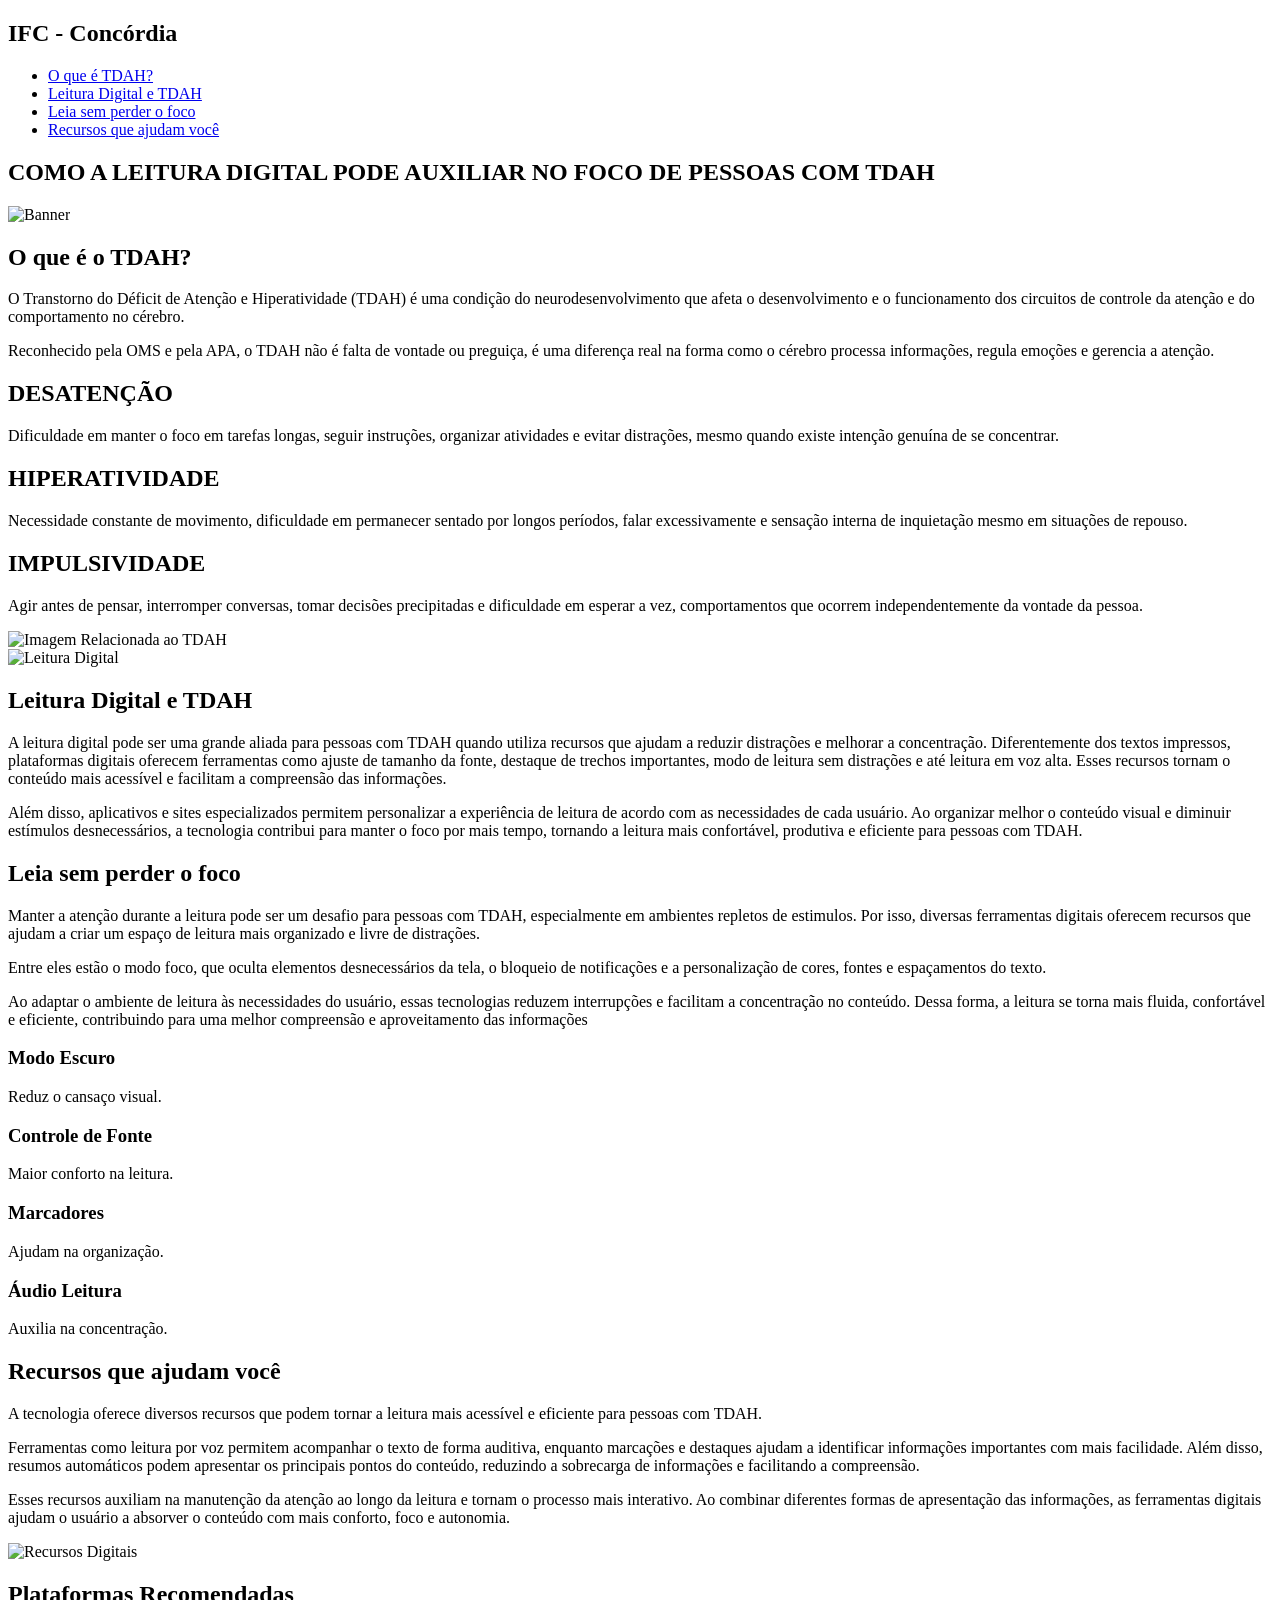
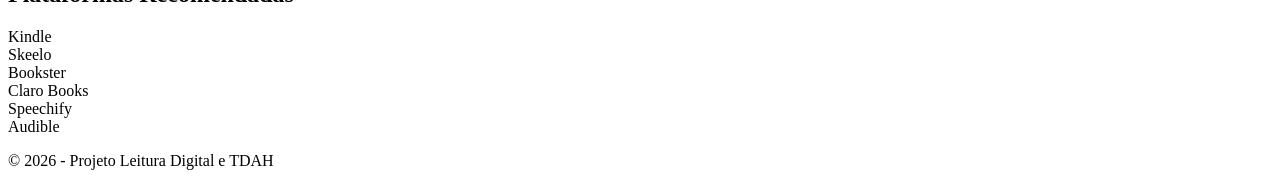
==== index.html @ 6177da51 "Parte de HTML" ====
<!DOCTYPE html>
<html lang="pt-br">
<head>
    <meta charset="UTF-8">
    <meta name="viewport" content="width=device-width, initial-scale=1.0">
    <title>Projeto Integrador</title>
</head>
<body>
    
    <header>
        <nav class="navbar">
            <h2>IFC - Concórdia</h2>

            <ul>
                <li><a href="#tdah">O que é TDAH?</a></li>
                <li><a href="#leitura">Leitura Digital e TDAH</a></li>
                <li><a href="#foco">Leia sem perder o foco</a></li>
                <li><a href="#recursos">Recursos que ajudam você</a></li>
            </ul>
        </nav>
    </header>

    <section class="hero">
        <div class="hero-text">
            <h1>
                COMO A LEITURA DIGITAL
                PODE AUXILIAR NO FOCO DE
                PESSOAS COM TDAH
            </h1>
        </div>

        <div class="Imagem-Banner">
            <img src="./imagens/banner.png" alt="Banner">
        </div>
    </section>

    <section id="tdah" class="section">
        <div class="content">
            <h2>O que é o TDAH?</h2>

            <p>
            O Transtorno do Déficit de Atenção e Hiperatividade (TDAH)
            é uma condição do neurodesenvolvimento que afeta o
            desenvolvimento e o funcionamento dos circuitos de controle
            da atenção e do comportamento no cérebro.
            </p>

            <p>
            Reconhecido pela OMS e pela APA, o TDAH não é falta de vontade ou
            preguiça, é uma diferença real na forma como o cérebro processa
            informações, regula emoções e gerencia a atenção.
            </p>
        </div>

        <section nucleos-sintomaticos>
            <h2>DESATENÇÃO</h2>
            <p>
            Dificuldade em manter o foco em
            tarefas longas, seguir instruções,
            organizar atividades e evitar
            distrações, mesmo quando existe
            intenção genuína de se concentrar.
            </p>

            <h2>HIPERATIVIDADE</h2>
            <p>
            Necessidade constante de
            movimento, dificuldade em
            permanecer sentado por longos
            períodos, falar excessivamente e
            sensação interna de inquietação
            mesmo em situações de repouso.
            </p>

            <h2>IMPULSIVIDADE</h2>
            <p>
            Agir antes de pensar, interromper
            conversas, tomar decisões
            precipitadas e dificuldade em
            esperar a vez, comportamentos
            que ocorrem independentemente
            da vontade da pessoa.
            </p>

        </section>

        <img src="./imagens/tdah.jpg" alt="Imagem Relacionada ao TDAH">
    </section>

    <section id="leitura" class="section blue">
        <img src="./imagens/Leitura_digital.jpg" alt="Leitura Digital">

        <div class="content">
            <h2>Leitura Digital e TDAH</h2>

            <p>
                A leitura digital pode ser uma grande aliada para pessoas
                com TDAH quando utiliza recursos que ajudam a reduzir
                distrações e melhorar a concentração. Diferentemente dos
                textos impressos, plataformas digitais oferecem ferramentas
                como ajuste de tamanho da fonte, destaque de trechos
                importantes, modo de leitura sem distrações e até leitura em
                voz alta. Esses recursos tornam o conteúdo mais acessível e
                facilitam a compreensão das informações.
            </p>
            <p>
                Além disso, aplicativos e sites especializados permitem
                personalizar a experiência de leitura de acordo com as
                necessidades de cada usuário. Ao organizar melhor o
                conteúdo visual e diminuir estímulos desnecessários, a
                tecnologia contribui para manter o foco por mais tempo,
                tornando a leitura mais confortável, produtiva e eficiente
                para pessoas com TDAH.
            </p>

        </div>
    </section>

    <section id="foco" class="section">
        <div class="content full">
            <h2>Leia sem perder o foco</h2>

             <p>Manter a atenção durante a leitura pode ser um desafio para pessoas
            com TDAH, especialmente em ambientes repletos de estimulos. Por isso,
            diversas ferramentas digitais oferecem recursos que ajudam a criar um
            espaço de leitura mais organizado e livre de distrações.
             <p>
            Entre eles estão o modo foco, que oculta elementos desnecessários da tela,
            o bloqueio de notificações e a personalização de cores, fontes e
            espaçamentos do texto.
            </p> 
            <p>
            Ao adaptar o ambiente de leitura às necessidades do usuário, essas
            tecnologias reduzem interrupções e facilitam a concentração no conteúdo.
            Dessa forma, a leitura se torna mais fluida, confortável e eficiente,
            contribuindo para uma melhor compreensão e aproveitamento das informações</p>

            <div class="cards">
                <div class="card">
                    <h3>Modo Escuro</h3>
                    <p>Reduz o cansaço visual.</p>
                </div>

                <div class="card">
                    <h3>Controle de Fonte</h3>
                    <p>Maior conforto na leitura.</p>
                </div>

                <div class="card">
                    <h3>Marcadores</h3>
                    <p>Ajudam na organização.</p>
                </div>

                <div class="card">
                    <h3>Áudio Leitura</h3>
                    <p>Auxilia na concentração.</p>
                </div>
            </div>
        </div>
    </section>

    <section id="recursos" class="section blue">
        <div class="content">
            <h2>Recursos que ajudam você</h2>
            <p>
            A tecnologia oferece diversos recursos que podem tornar a
            leitura mais acessível e eficiente para pessoas com TDAH.
            </p>
            <p>
            Ferramentas como leitura por voz permitem acompanhar o texto
            de forma auditiva, enquanto marcações e destaques ajudam a
            identificar informações importantes com mais facilidade.
            Além disso, resumos automáticos podem apresentar os principais
            pontos do conteúdo, reduzindo a sobrecarga de informações e
            facilitando a compreensão.
            </p> 
            <p>
            Esses recursos auxiliam na manutenção da atenção ao longo da
            leitura e tornam o processo mais interativo. Ao combinar diferentes
            formas de apresentação das informações, as ferramentas digitais
            ajudam o usuário a absorver o conteúdo com mais conforto, foco
            e autonomia.
            </p>
        </div>

        <img src=" " alt="Recursos Digitais">
    </section>

    <section class="platforms">
        <h2>Plataformas Recomendadas</h2>

        <div class="platform-grid">
            <div class="platform">Kindle</div>
            <div class="platform">Skeelo</div>
            <div class="platform">Bookster</div>
            <div class="platform">Claro Books</div>
            <div class="platform">Speechify</div>
            <div class="platform">Audible</div>
        </div>
    </section>

    <footer>
        <p>© 2026 - Projeto Leitura Digital e TDAH</p>
    </footer>

</body>
</html>
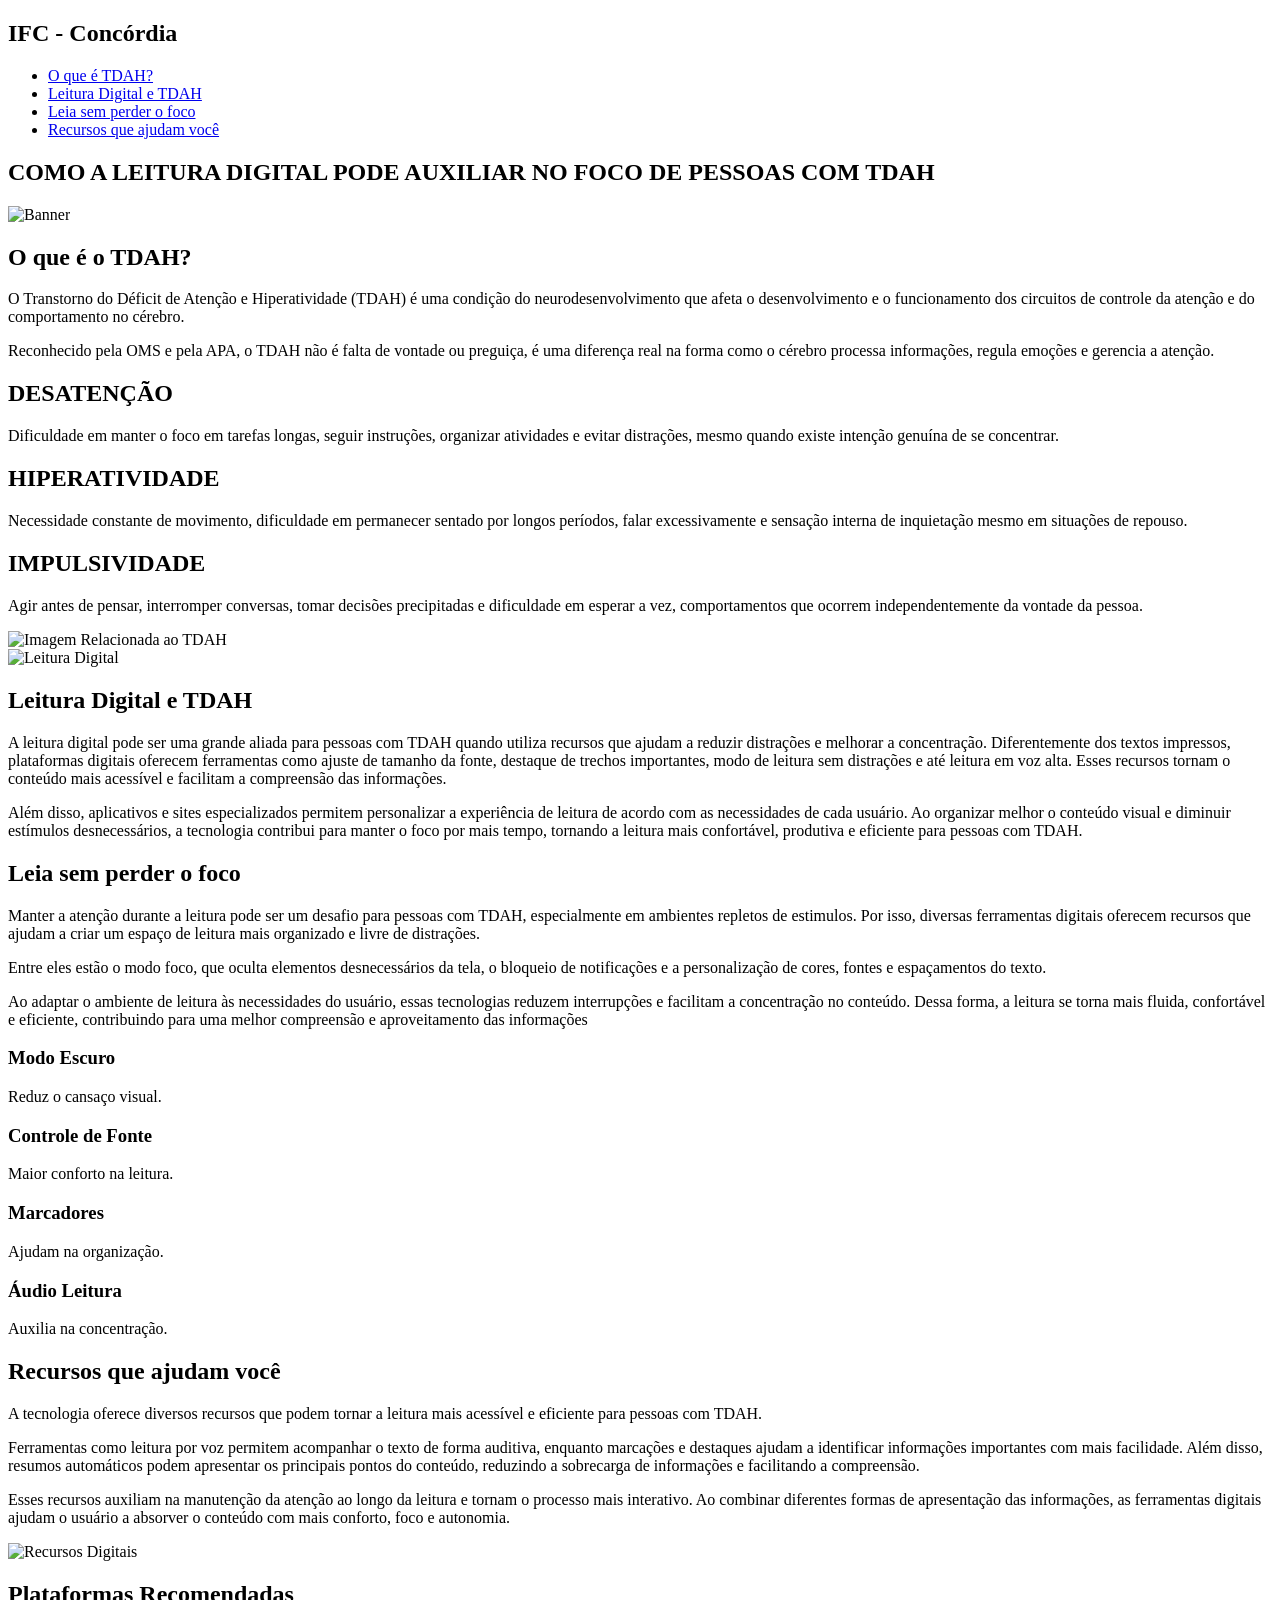
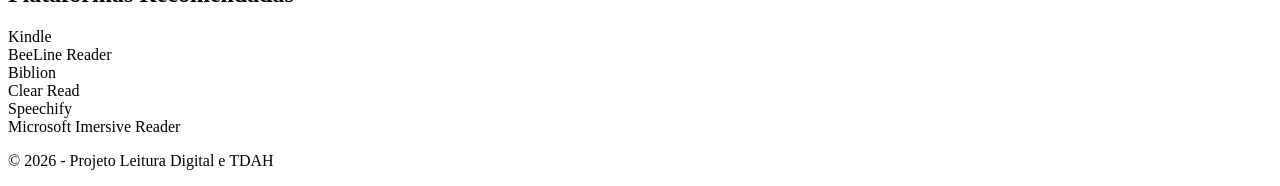
==== commit a22fa6f1: "Mudanças no index" ====
--- a/index.html
+++ b/index.html
@@ -191,11 +191,11 @@
 
         <div class="platform-grid">
             <div class="platform">Kindle</div>
-            <div class="platform">Skeelo</div>
-            <div class="platform">Bookster</div>
-            <div class="platform">Claro Books</div>
+            <div class="platform">BeeLine Reader</div>
+            <div class="platform">Biblion</div>
+            <div class="platform">Clear Read</div>
             <div class="platform">Speechify</div>
-            <div class="platform">Audible</div>
+            <div class="platform">Microsoft Imersive Reader</div>
         </div>
     </section>
 
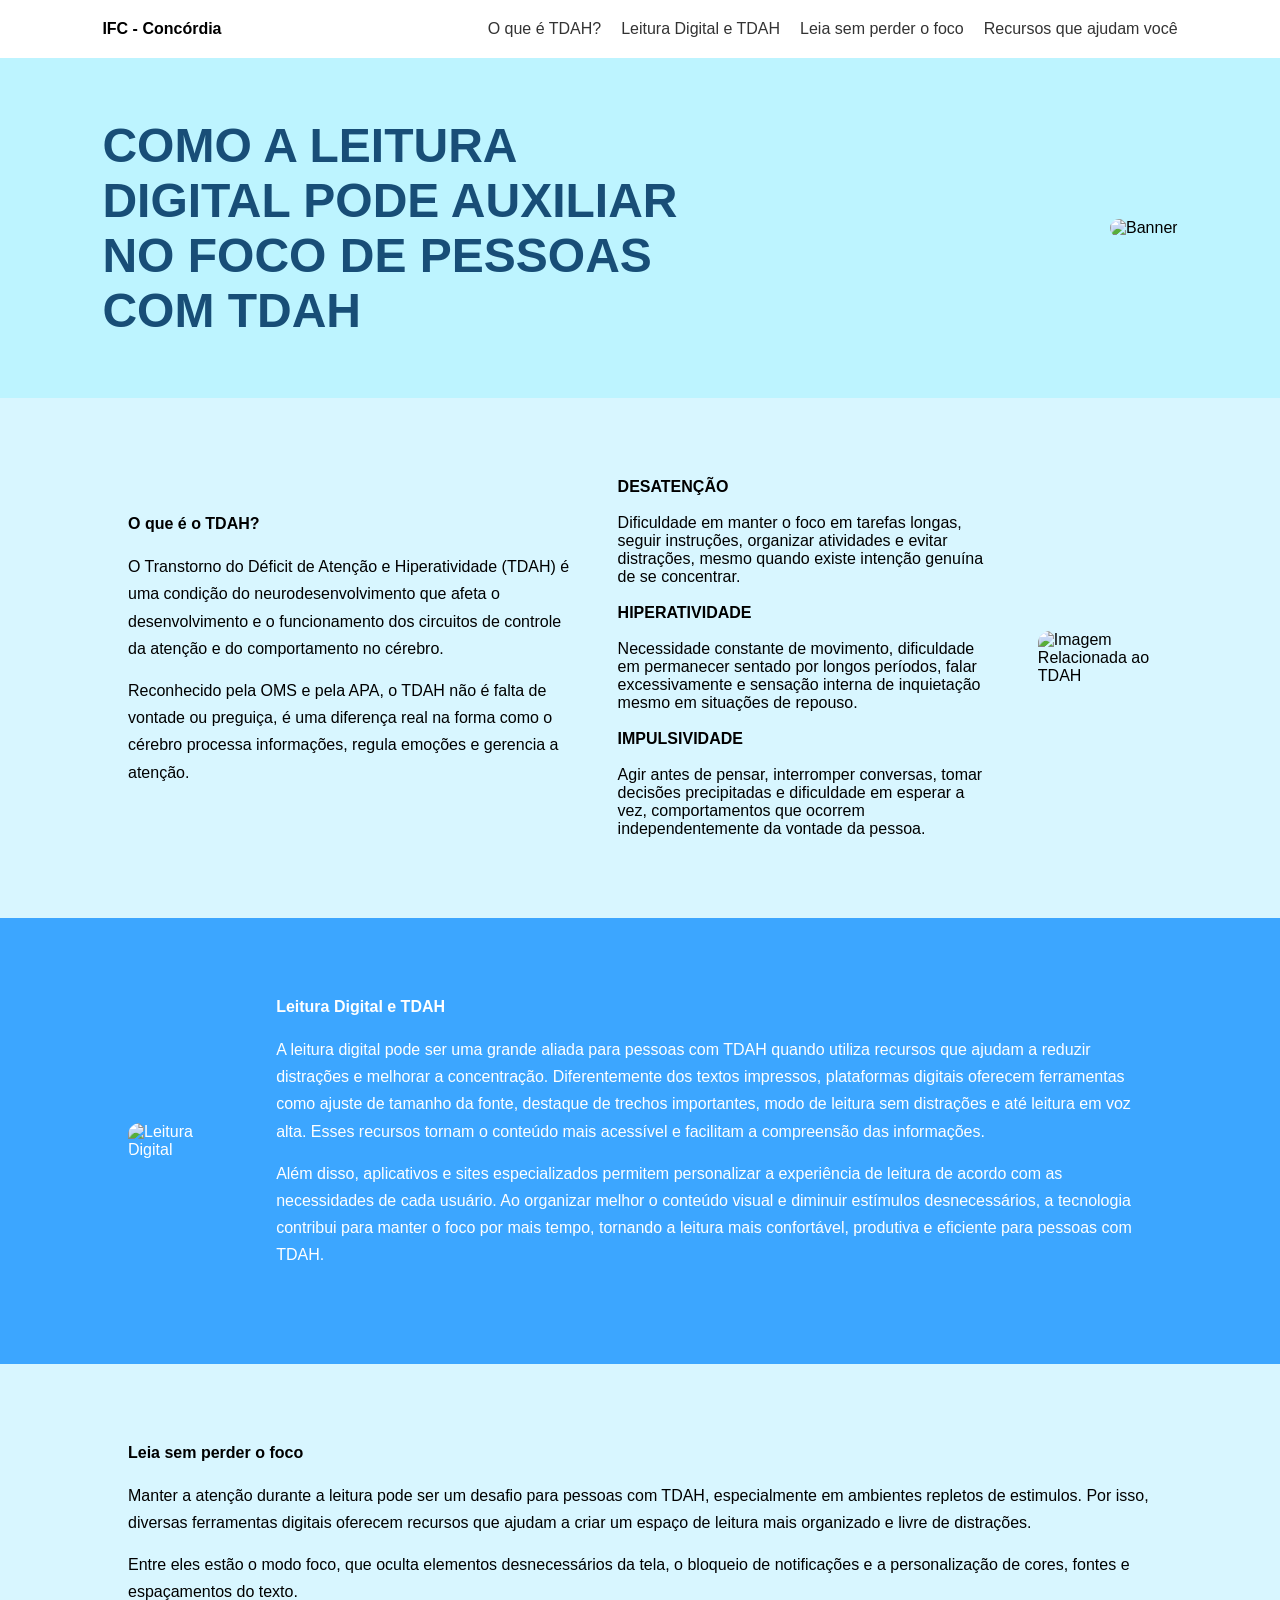
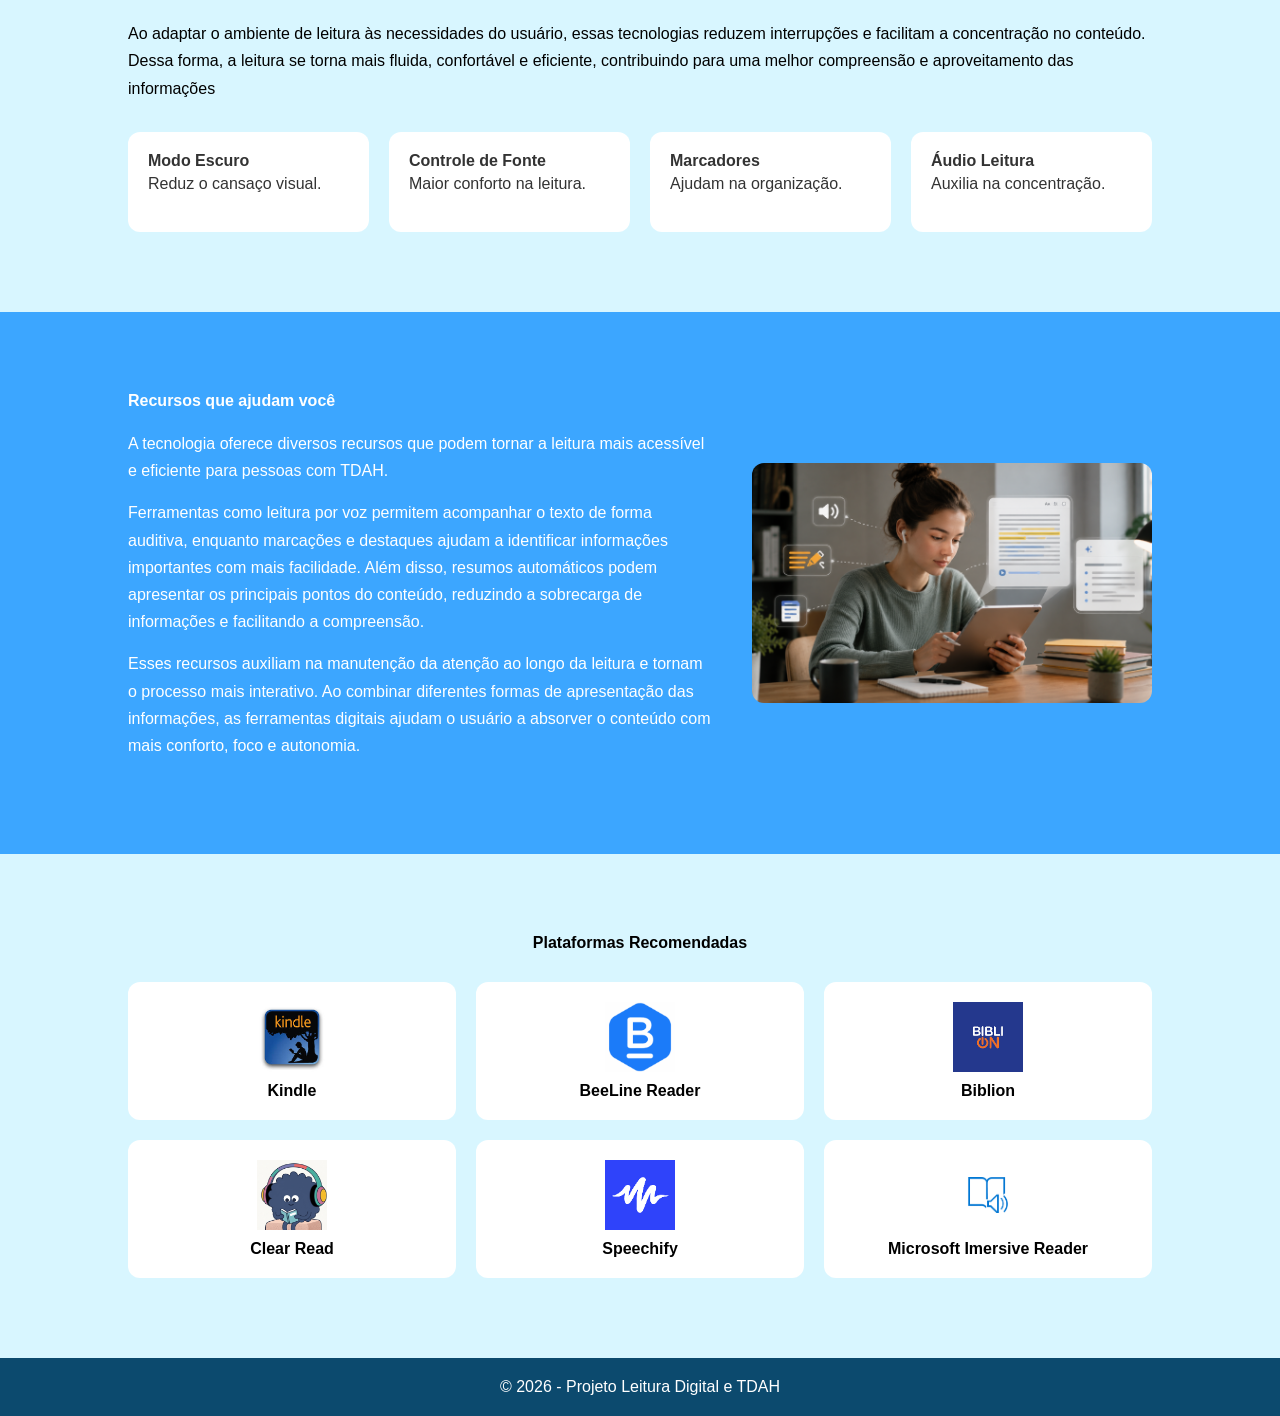
==== commit 66b25e4c: "CSS quase completo Criei e modifiquei os códigos no CSS" ====
--- a/index.html
+++ b/index.html
@@ -4,6 +4,8 @@
     <meta charset="UTF-8">
     <meta name="viewport" content="width=device-width, initial-scale=1.0">
     <title>Projeto Integrador</title>
+    <link rel="stylesheet" href="CSS/style.css">
+
 </head>
 <body>
     
@@ -54,6 +56,7 @@
 
         <section nucleos-sintomaticos>
             <h2>DESATENÇÃO</h2>
+            <br>
             <p>
             Dificuldade em manter o foco em
             tarefas longas, seguir instruções,
@@ -61,8 +64,9 @@
             distrações, mesmo quando existe
             intenção genuína de se concentrar.
             </p>
-
+            <br>
             <h2>HIPERATIVIDADE</h2>
+            <br>
             <p>
             Necessidade constante de
             movimento, dificuldade em
@@ -71,8 +75,9 @@
             sensação interna de inquietação
             mesmo em situações de repouso.
             </p>
-
+            <br>
             <h2>IMPULSIVIDADE</h2>
+            <br>
             <p>
             Agir antes de pensar, interromper
             conversas, tomar decisões
@@ -183,19 +188,37 @@
             </p>
         </div>
 
-        <img src=" " alt="Recursos Digitais">
+        <img src="./Imagens/Recursos_que_ajudam.png" alt="Recursos Digitais">
     </section>
 
     <section class="platforms">
         <h2>Plataformas Recomendadas</h2>
 
         <div class="platform-grid">
-            <div class="platform">Kindle</div>
-            <div class="platform">BeeLine Reader</div>
-            <div class="platform">Biblion</div>
-            <div class="platform">Clear Read</div>
-            <div class="platform">Speechify</div>
-            <div class="platform">Microsoft Imersive Reader</div>
+            <div class="platform">
+                <img src="./Imagens/Kindle.jpg" alt="Kindle">
+                Kindle
+            </div>
+            <div class="platform">
+                <img src="./Imagens/BeeLine_Reader.png" alt="BeeLine Reader">
+                BeeLine Reader
+            </div>
+            <div class="platform">
+                <img src="./Imagens/Biblion.png" alt="Biblion">
+                Biblion
+            </div>
+            <div class="platform">
+                <img src="./Imagens/Clear Read.png" alt="Clear Read">
+                Clear Read
+            </div>
+            <div class="platform">
+                <img src="./Imagens/Speechify.png" alt="Speechify">
+                Speechify
+            </div>
+            <div class="platform">
+                <img src="./Imagens/Microsoft_reader.png" alt="Microsoft Imersive Reader">
+                Microsoft Imersive Reader
+            </div>
         </div>
     </section>
 
--- a/CSS/style.css
+++ b/CSS/style.css
@@ -0,0 +1,148 @@
+*{
+    margin:0;
+    padding:0;
+    box-sizing:border-box;
+    font-family:Arial, Helvetica, sans-serif;
+    font-size: medium;
+}
+
+body{
+    background:#d8f6ff;
+}
+
+.navbar{
+    display:flex;
+    justify-content:space-between;
+    align-items:center;
+    padding:20px 8%;
+    background:white;
+}
+
+.navbar ul{
+    display:flex;
+    gap:20px;
+    list-style:none;
+}
+
+.navbar a{
+    text-decoration:none;
+    color:#333;
+}
+
+.hero{
+    display:flex;
+    align-items:center;
+    justify-content:space-between;
+    padding:60px 8%;
+    background:#bdf4ff;
+}
+
+.hero h1{
+    font-size:3rem;
+    color:#184e77;
+    max-width:600px;
+}
+
+.hero img{
+    width:350px;
+    border-radius:12px;
+}
+
+.section{
+    display:flex;
+    align-items:center;
+    justify-content:space-between;
+    gap:40px;
+    padding:80px 10%;
+}
+
+.section img{
+    width:400px;
+    border-radius:12px;
+}
+
+.blue{
+    background:#3ca6ff;
+    color:white;
+}
+
+.content h2{
+    margin-bottom:20px;
+}
+
+.content p{
+    margin-bottom:15px;
+    line-height:1.7;
+}
+
+.cards{
+    display:grid;
+    grid-template-columns:repeat(4,1fr);
+    gap:20px;
+    margin-top:30px;
+}
+
+.card{
+    background:white;
+    padding:20px;
+    border-radius:12px;
+    color:#333;
+}
+
+.platforms{
+    padding:80px 10%;
+    text-align:center;
+}
+
+.platform-grid{
+    display:grid;
+    grid-template-columns:repeat(3,1fr);
+    gap:20px;
+    margin-top:30px;
+}
+
+.platform{
+    background:white;
+    padding:20px;
+    border-radius:12px;
+    font-weight:bold;
+    display: flex;
+    flex-direction: column;
+    align-items: center;
+    justify-content: center;
+    gap: 10px;
+}
+
+.platform img {
+    width: 70px;
+    height: 70px;
+    object-fit: contain;
+}
+
+footer{
+    background:#0c4a6e;
+    color:white;
+    text-align:center;
+    padding:20px;
+}
+
+@media(max-width:768px){
+
+    .hero,
+    .section{
+        flex-direction:column;
+        text-align:center;
+    }
+
+    .cards{
+        grid-template-columns:1fr;
+    }
+
+    .platform-grid{
+        grid-template-columns:1fr;
+    }
+
+    .hero h1{
+        font-size:2rem;
+    }
+}
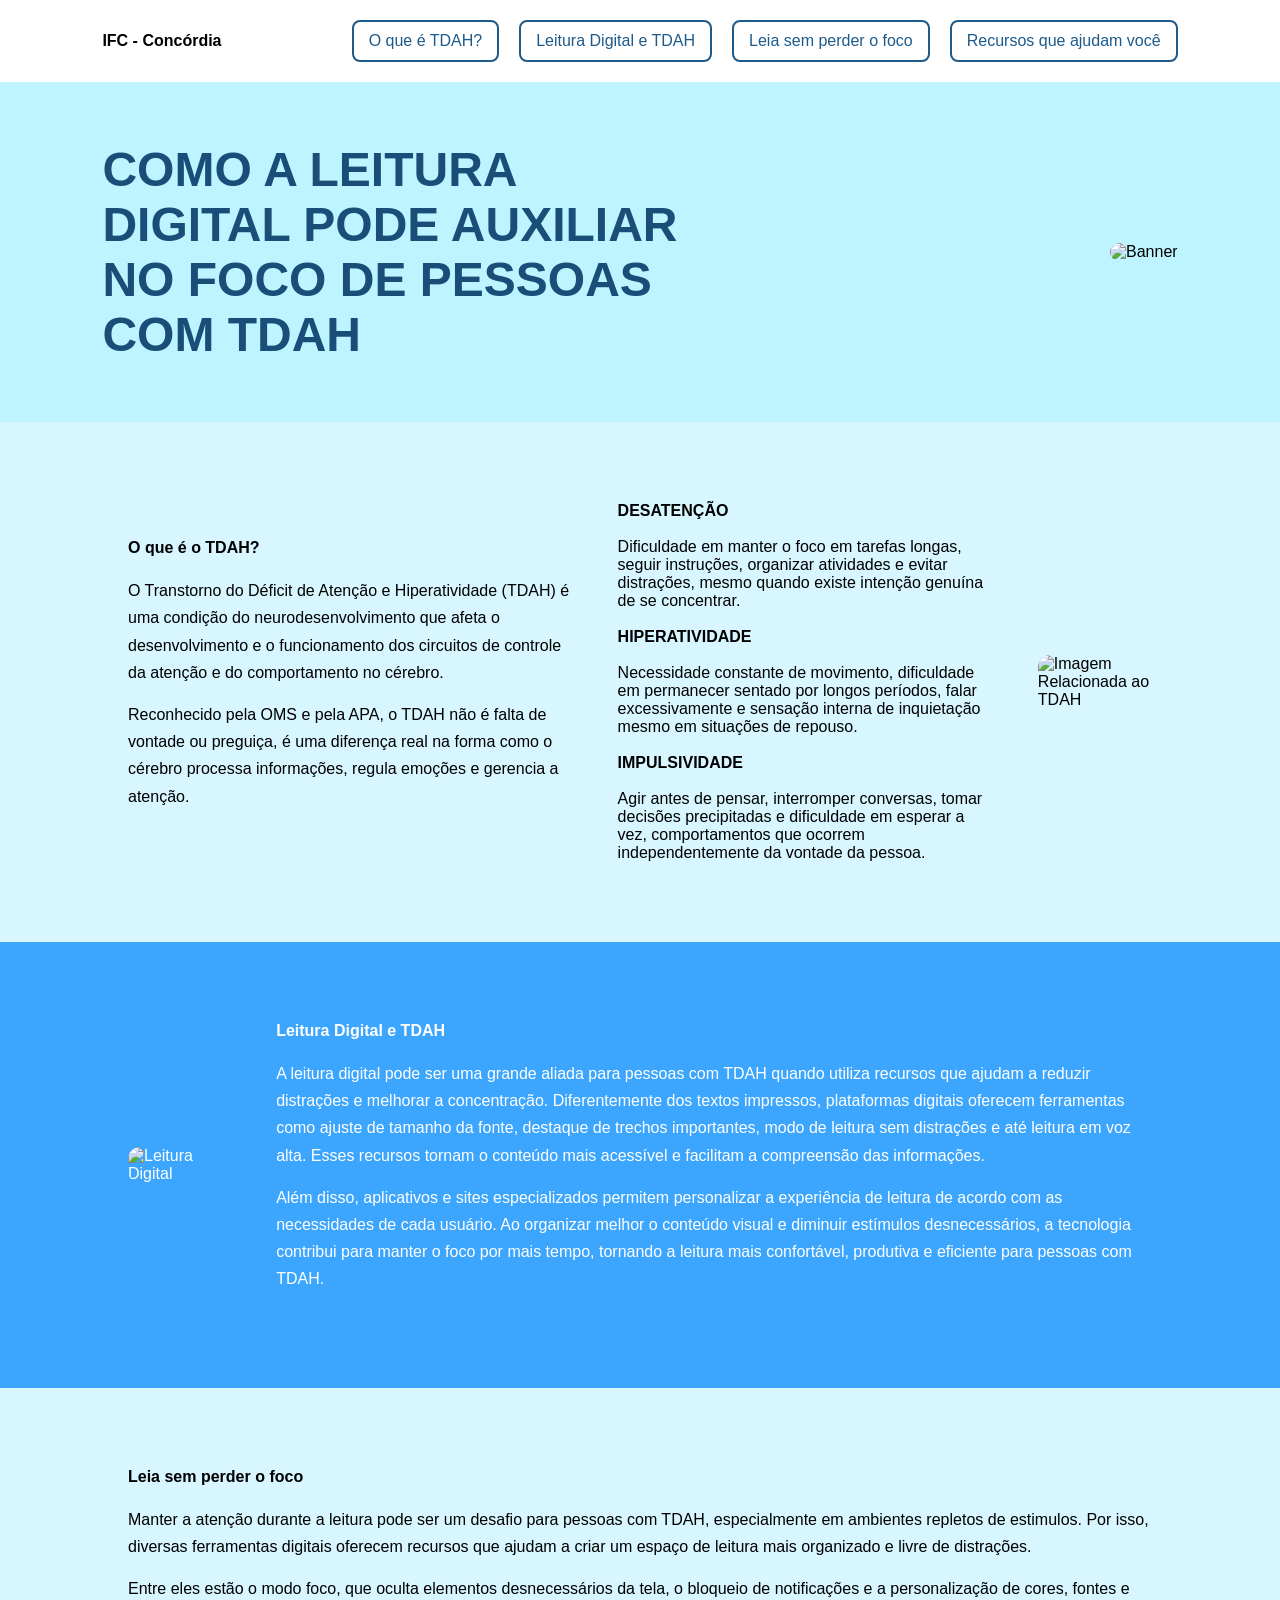
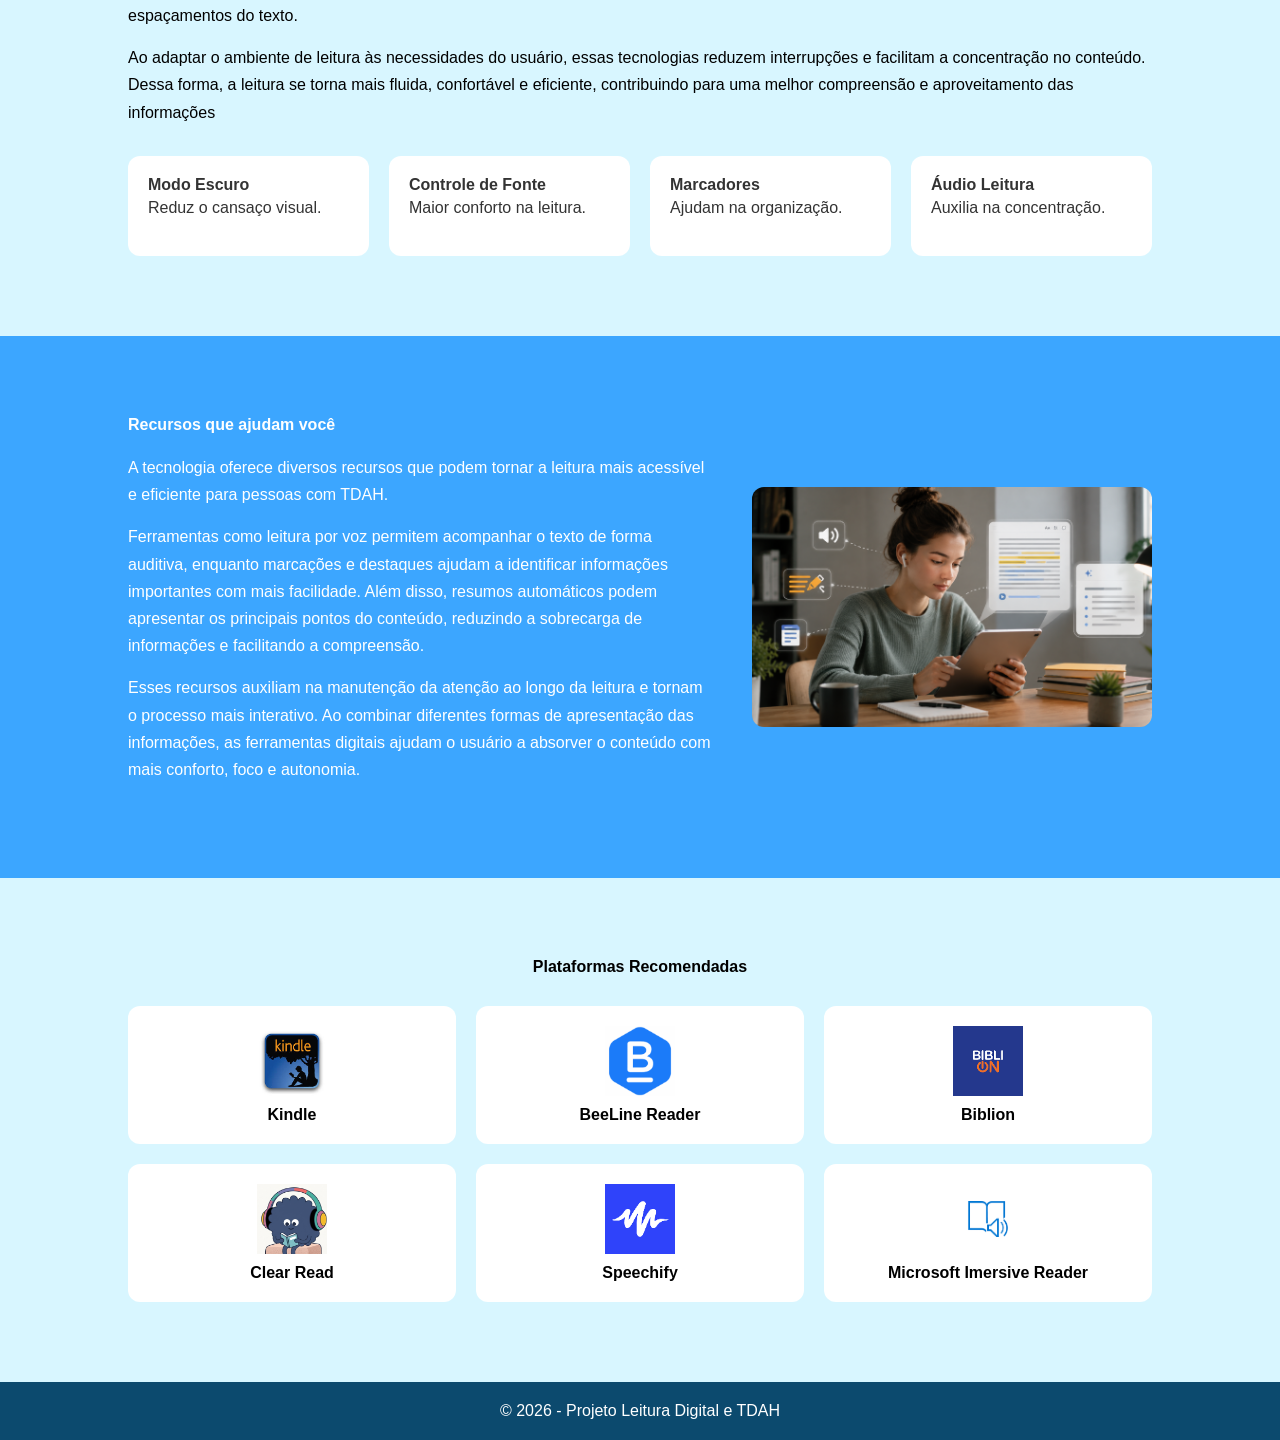
==== commit 0468476e: "Uso de js no menu inicial da página" ====
--- a/index.html
+++ b/index.html
@@ -226,5 +226,6 @@
         <p>© 2026 - Projeto Leitura Digital e TDAH</p>
     </footer>
 
+    <script src="./JS/arquivo.js"></script>
 </body>
 </html>
--- a/CSS/style.css
+++ b/CSS/style.css
@@ -15,7 +15,7 @@
     justify-content:space-between;
     align-items:center;
     padding:20px 8%;
-    background:white;
+    background: white;
 }
 
 .navbar ul{
@@ -25,8 +25,13 @@
 }
 
 .navbar a{
-    text-decoration:none;
-    color:#333;
+    display: block;
+    padding: 10px 15px;
+    border: 2px solid #1E5A8A;
+    border-radius: 8px;
+    text-decoration: none;
+    color: #1E5A8A;
+    transition: 0.3s;
 }
 
 .hero{
